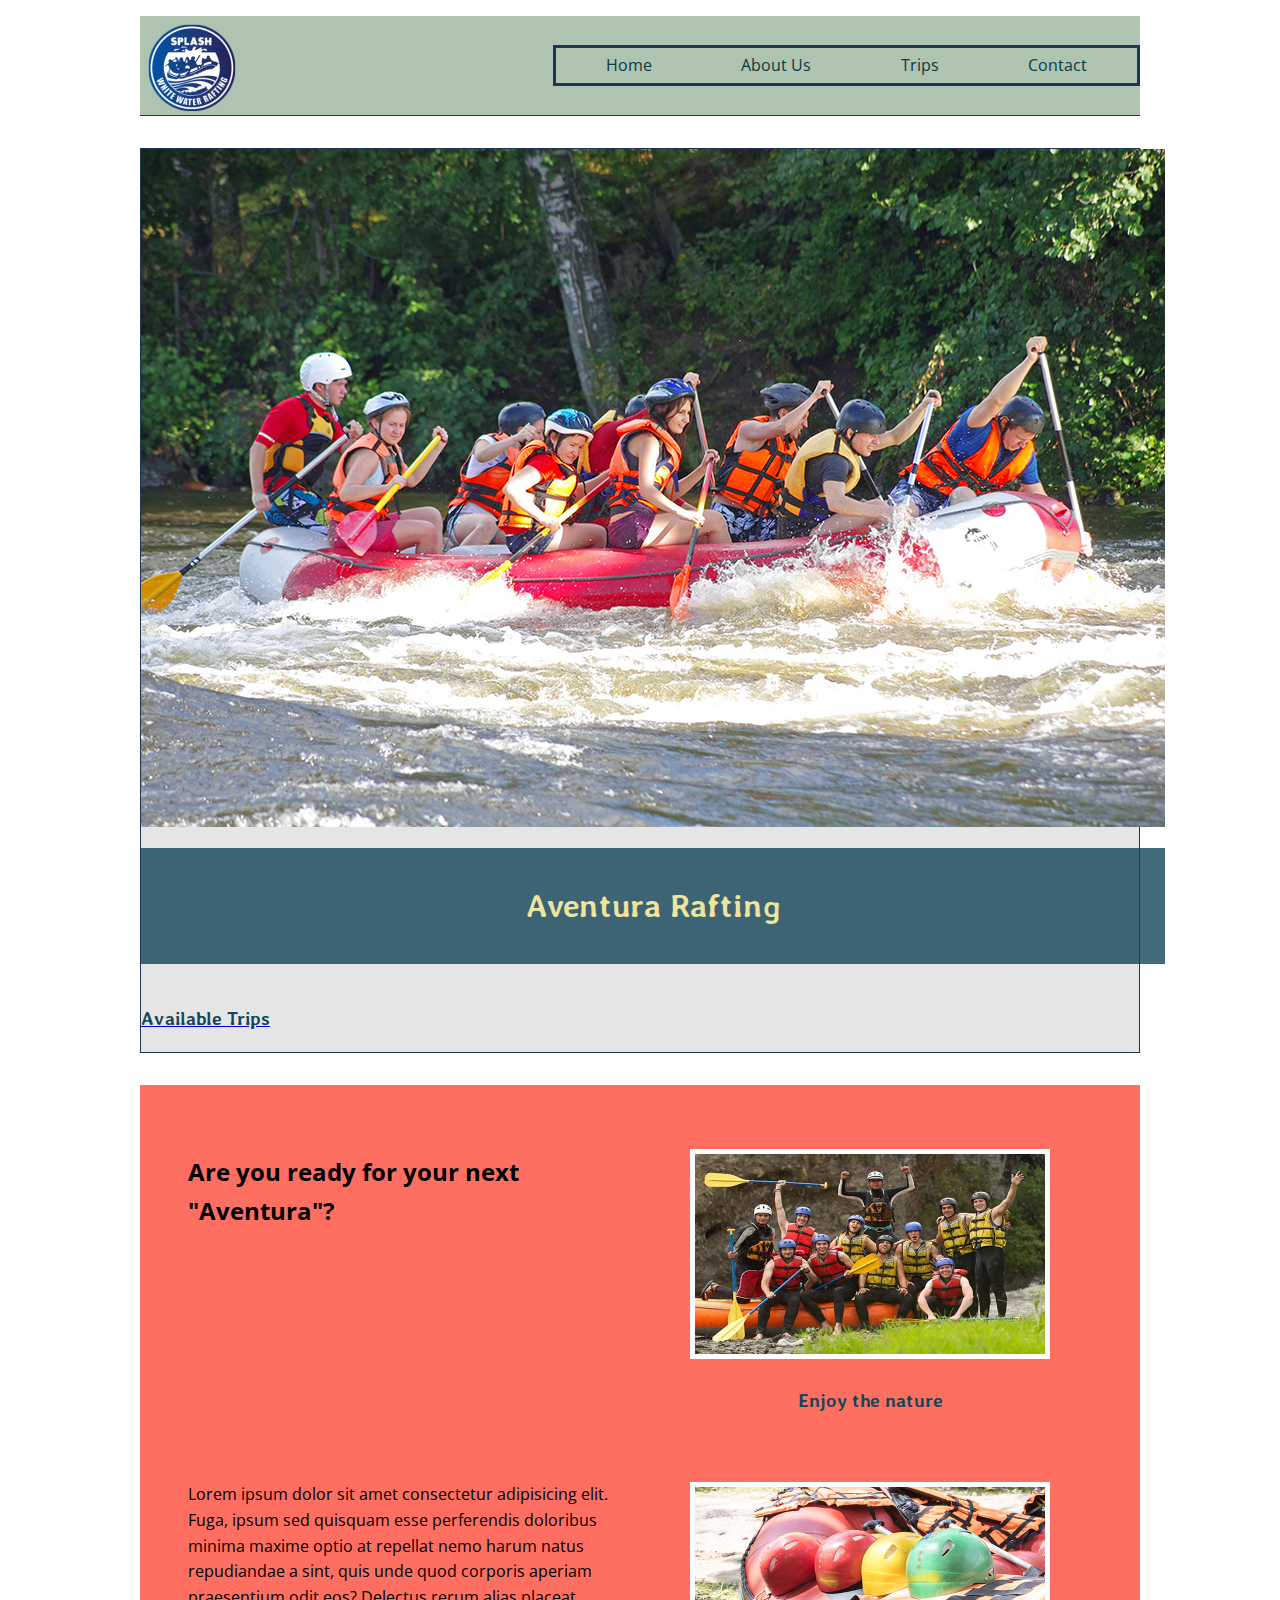
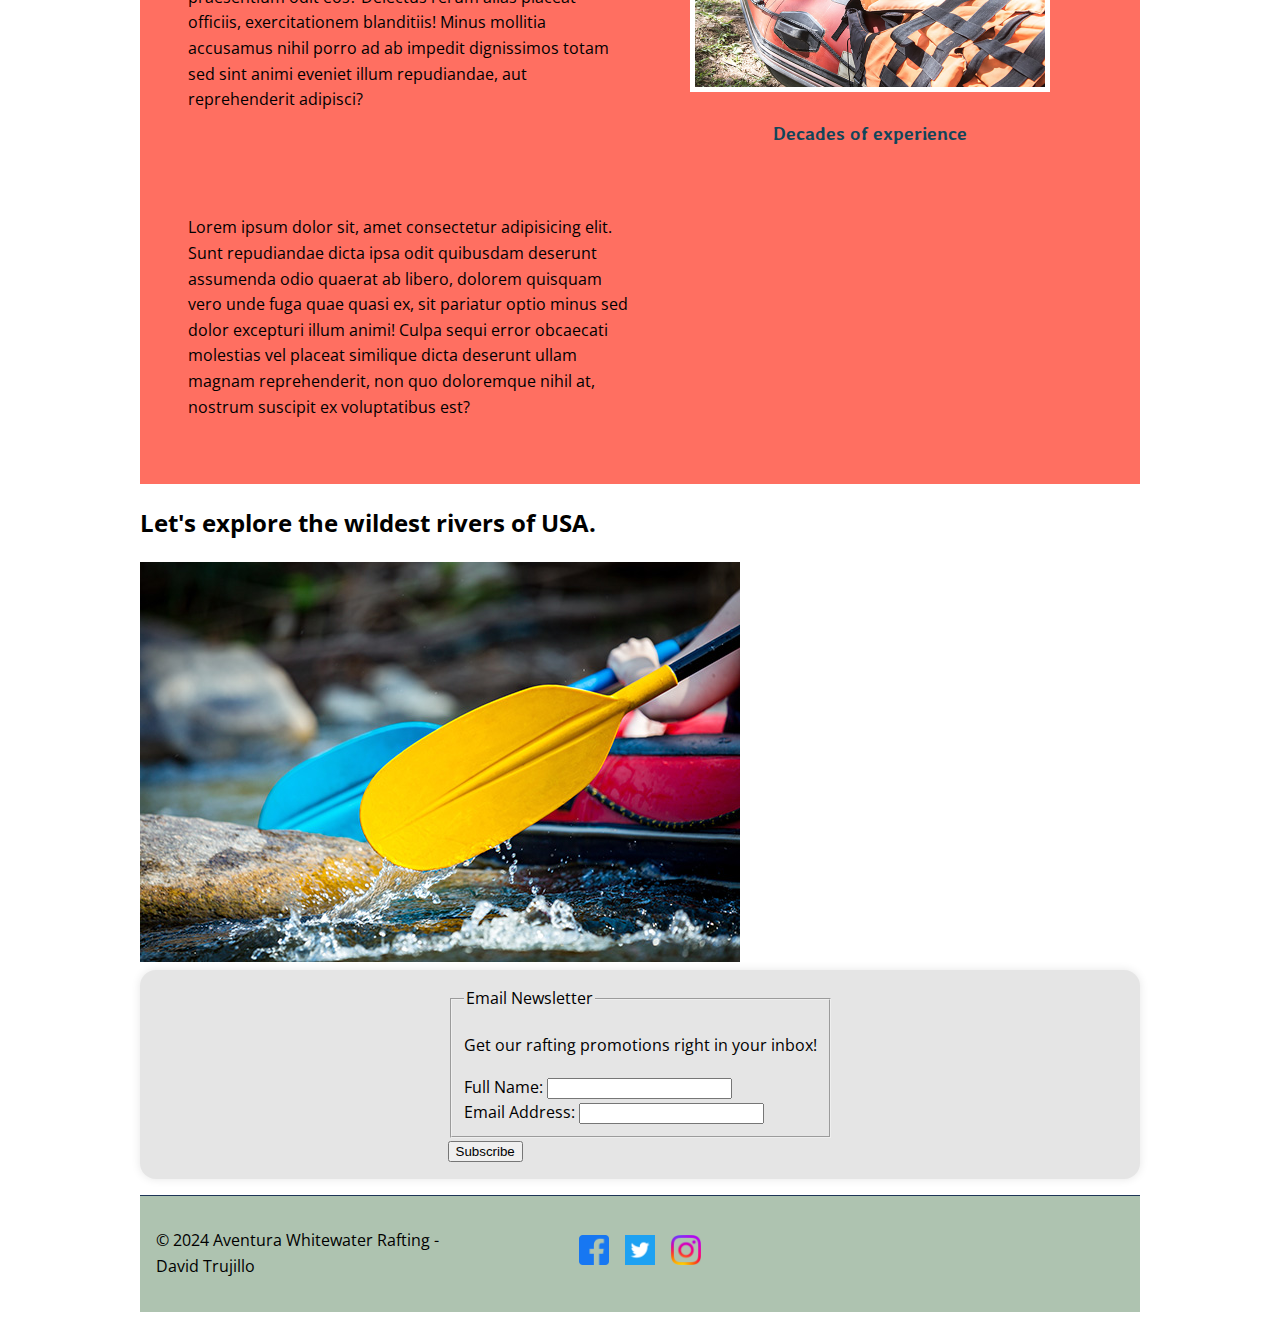
==== wwr/index.html @ 7150d5e0 "Final" ====
<!DOCTYPE html>
<html lang="en-US">
<head>
    <meta charset="UTF-8">
    <meta name="viewport" content="width=device-width, initial-scale=1.0">
    <title>Home - Aventura </title>
    <meta name="description" content="Aventura Rafting Homepage">
    <meta name="author" content="David Trujillo"> 
    <link rel="stylesheet" href="styles/rafting.css">
    <link rel="preconnect" href="https://fonts.googleapis.com">
    <link rel="preconnect" href="https://fonts.gstatic.com" crossorigin>
    <link href="https://fonts.googleapis.com/css2?family=Averia+Libre:ital,wght@0,300;0,400;0,700;1,300;1,400;1,700&family=Open+Sans:ital,wght@0,300..800;1,300..800&display=swap" rel="stylesheet">
</head>

<body>
    <header>
        <img src="images/logo.png" alt="Company Rafting Logo">
        <nav>
            <a href="index.html">Home</a>
            <a href="about.html">About Us</a>
            <a href="trips.html">Trips</a>
            <a href="contact.html">Contact</a>
        </nav>
    </header>
    <main>
        <div class="hero">
            <img src="images/home.jpg" alt="Home page image">
            <h1>Aventura Rafting</h1>
            <div class="findtrip">
                <a href="trips.html"><h3>Available Trips</h3></a>
            </div>
        </div>

        <section>            
            <div class="attract">
                <div class="col-2">
                    <h2>Are you ready for your next "Aventura"?</h2>
                </div>
                <figure>
                    <img src="images/happiness.jpg" alt="variable_adventures">
                    <figcaption><h3>Enjoy the nature</h3></figcaption>
                </figure>
                <p>Lorem ipsum dolor sit amet consectetur adipisicing elit. Fuga, ipsum sed quisquam esse perferendis doloribus minima maxime optio at repellat nemo harum natus repudiandae a sint, quis unde quod corporis aperiam praesentium odit eos? Delectus rerum alias placeat officiis, exercitationem blanditiis! Minus mollitia accusamus nihil porro ad ab impedit dignissimos totam sed sint animi eveniet illum repudiandae, aut reprehenderit adipisci?</p>
                <figure>
                    <img src="images/equipment.jpg" alt="offerings">
                    <figcaption><h3>Decades of experience</h3></figcaption>
                </figure>
                <p>Lorem ipsum dolor sit, amet consectetur adipisicing elit. Sunt repudiandae dicta ipsa odit quibusdam deserunt assumenda odio quaerat ab libero, dolorem quisquam vero unde fuga quae quasi ex, sit pariatur optio minus sed dolor excepturi illum animi! Culpa sequi error obcaecati molestias vel placeat similique dicta deserunt ullam magnam reprehenderit, non quo doloremque nihil at, nostrum suscipit ex voluptatibus est?</p>
            </div>              
        </section>
        <section class="section3">
            <div class="riverview"><h2>Let's explore the wildest rivers of USA.</h2></div>   
            <img src="images/email.jpg" alt="riverview">
            <div class="subscribe">
                <form>
                    <fieldset>
                        <legend>Email Newsletter</legend>
                        <p>Get our rafting promotions right in your inbox!</p>
                        <div class="form-item column2">
                            <label for="fullname">Full Name:</label>
                            <input type="text" id="fullname" name="fullname">
                        </div>
                        <div class="form-item column2">
                            <label for="useremail">Email Address:</label>
                            <input type="email" id="useremail" name="useremail">
                        </div>              
                    </fieldset>
                    
                    <button type="submit">Subscribe</button>
                </form>
            </div>
            
        </section>
    </main>
    <footer>
        <p>© 2024 Aventura Whitewater Rafting - David Trujillo</p>
        <nav class="sociallinks">
            <a href="https://facebook.com"><img src="images/facebook.webp" alt="Facebook"></a>
            <a href="https://twitter.com"><img src="images/twitter.webp" alt="Twitter"></a>
            <a href="https://instagram.com"><img src="images/instagram.webp" alt="Instagram"></a>
        </nav>
    </footer>
</body>
</html>
---- wwr/styles/rafting.css ----
/* Root Variables */
:root {
    --primary-color: #1D3557;
    --secondary-color: #457B9D;
    --accent1-color: #E5E5E5;
    --accent2-color: #FF6F61;
    color-scheme: light;
}

/* General Reset and Styling */
body {
    max-width: 1000px;
    margin: 0 auto;
    font-family: "Open Sans", serif;
    color: black;
    line-height: 1.6;
}

h1 {
    color: khaki;
    font-family: "Averia Libre", serif;
    font-weight: 700;
    background-color: #124559;
    text-align: center;
    padding: 2rem 0;
    opacity: 0.8;
}

h3 {
    color: #124559;
    font-family: "Averia Libre", serif;
}

p {
    font-weight: 400;
    margin-bottom: 1rem;
}

header {
    margin: 1rem auto;
    display: grid;
    grid-template-columns: 120px 1fr 2fr;
    align-items: center;
    border-bottom: 1px solid var(--primary-color);
    max-width: 1000px;
    background-color: #AEC3B0;
}

header nav {
    display: flex;
    grid-column: 3/4;
    justify-content: space-around;
    padding: 5px;
    border: 3px solid var(--primary-color);
}

header nav a {
    color: #093A3E;
    text-decoration: none;
}

/* Navigation */
.navigation {
    display: flex;
    list-style: none;
    margin: 0;
    padding: 0;
    justify-content: space-around;
}

.navigation li {
    flex: 1;
    text-align: center;
}

.navigation a {
    display: block;
    padding: 10px;
    background-color: #EFF6E0;
    color: #124559;
    border: 1px solid black;
    text-decoration: none;
    font-family: "Averia Libre", serif;
}

.navigation a:hover {
    color: tomato;
    background-color: #FF6F61;
    text-decoration: underline;
}

/* Hero Section */
.hero {
    display: grid;
    grid-template-areas: 
        "hero-image"
        "hero-content";
    margin: 2rem auto;
    background-color: var(--accent1-color);
    border: 1px solid var(--primary-color);
    position: relative;
}

.hero h2 {
    text-align: center;
    color: #124559;
    font-family: "Averia Libre", serif;
    margin: 1rem 0;
}

.hero .hero-image {
    grid-area: hero-image;
    margin: 1rem 0;
}

.hero .hero-image img {
    width: 100%;
    height: auto;
    border: 5px solid var(--primary-color);
}

.hero .content {
    grid-area: hero-content;
    padding: 2rem;
    background-color: var(--accent2-color);
    border: 2px solid var(--primary-color);
}

/* Footer */
footer {
    margin: 1rem auto;
    display: grid;
    grid-template-columns: repeat(3, 1fr);
    align-items: center;
    border-top: 1px solid var(--primary-color);
    background-color: #AEC3B0;
    padding: 1rem;
}

footer nav {
    display: flex;
    justify-content: center;
}

footer nav img {
    width: 30px;
    margin: 0 0.5rem;
}

/* General Layouts */
.attract {
    display: grid;
    grid-template-columns: 1fr 1fr;
    gap: 1rem;
    padding: 3rem;
    background-color: var(--accent2-color);
    justify-items: center;
}

.attract img {
    width: 350px;
    height: 200px;
    border: 5px solid white;
}

.attract figcaption {
    text-align: center;
}

/* Section Styling */
.section {
    margin: 1rem auto;
    padding: 2rem;
    background-color: #EFF6E0;
    border: 1px solid black;
}

.section img {
    max-width: 100%;
    height: auto;
}

/* Form Styling */
.subscribe {
    display: grid;
    gap: 1rem;
    padding: 1rem;
    background-color: var(--accent1-color);
    border-radius: 1em;
    box-shadow: 0 0 10px rgba(0, 0, 0, 0.1);
}

.subscribe form {
    max-width: 400px;
    margin: 0 auto;
}

/* Table Styling */
.trips table, .price table {
    width: 100%;
    border-collapse: collapse;
    margin: 1rem 0;
    text-align: center;
    font-size: 0.9rem;
    background-color: #f8f8f8;
}

.trips th, .price th, .trips td, .price td {
    border: 1px solid #ccc;
    padding: 0.5rem;
}

.trips thead, .price thead {
    background-color: rgb(228, 240, 245);
}
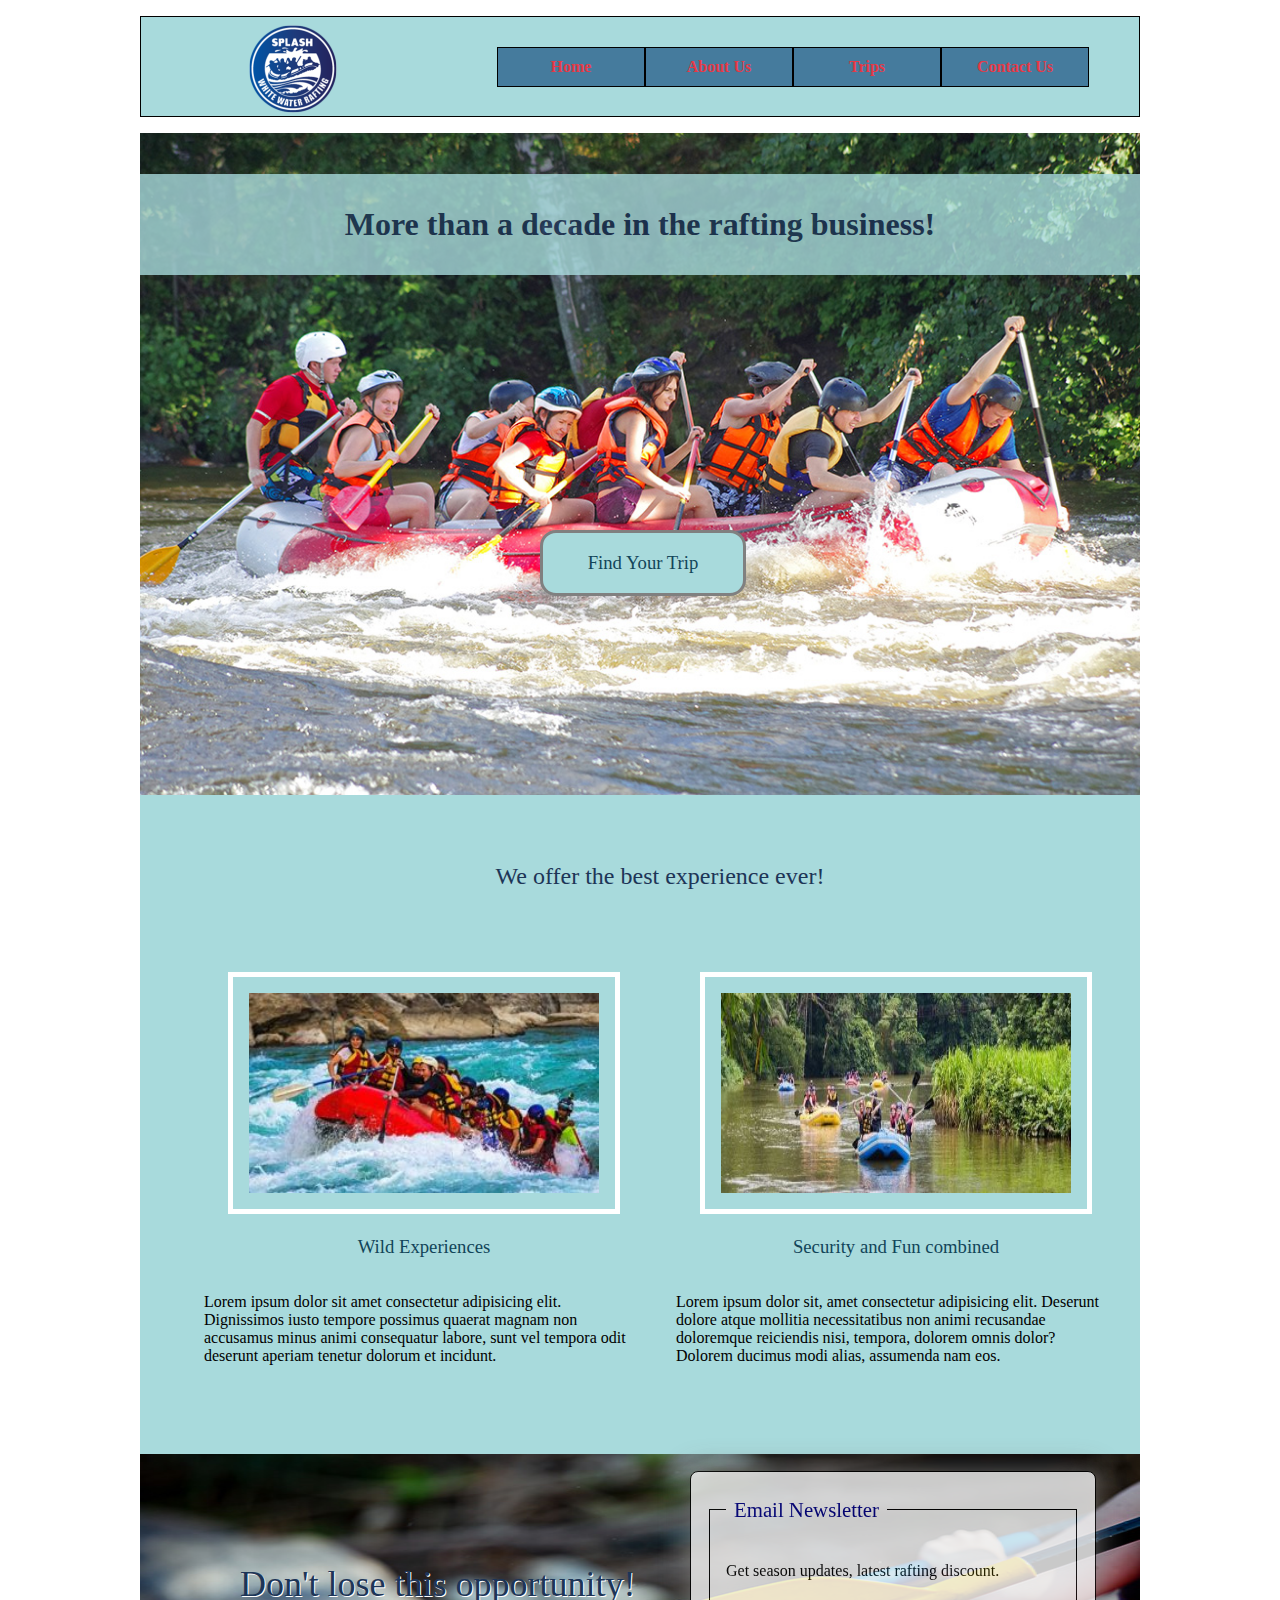
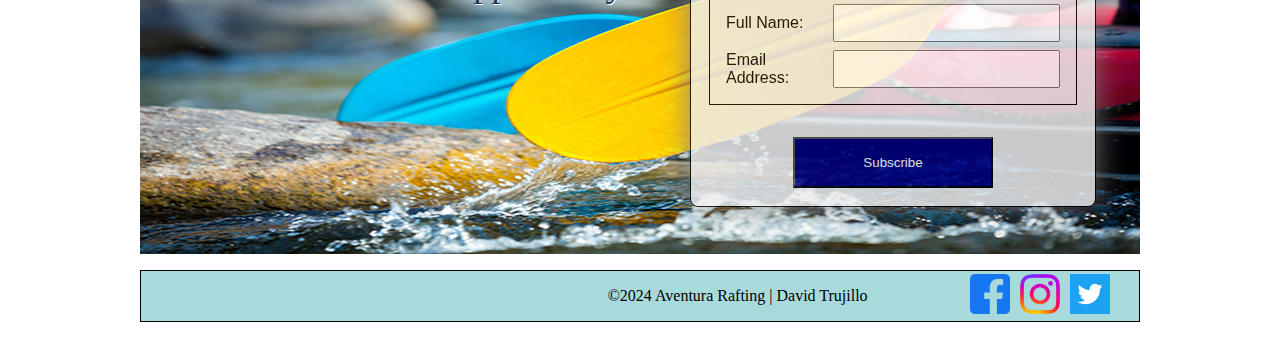
==== commit 0d741953: "Final 2" ====
--- a/wwr/index.html
+++ b/wwr/index.html
@@ -4,59 +4,60 @@
 <head>
     <meta charset="UTF-8">
     <meta name="viewport" content="width=device-width, initial-scale=1.0">
-    <title>Home - Aventura </title>
+    <title>Home - Aventura Rafting Company</title>
     <meta name="description" content="Aventura Rafting Homepage">
     <meta name="author" content="David Trujillo"> 
     <link rel="stylesheet" href="styles/rafting.css">
     <link rel="preconnect" href="https://fonts.googleapis.com">
     <link rel="preconnect" href="https://fonts.gstatic.com" crossorigin>
-    <link href="https://fonts.googleapis.com/css2?family=Averia+Libre:ital,wght@0,300;0,400;0,700;1,300;1,400;1,700&family=Open+Sans:ital,wght@0,300..800;1,300..800&display=swap" rel="stylesheet">
+    <link href="https://fonts.googleapis.com/css2?family=Montserrat:wght@100..900&family=Roboto:wght@100..900&display=swap" rel="stylesheet">
 </head>
-
 <body>
     <header>
-        <img src="images/logo.png" alt="Company Rafting Logo">
+        <img src="images/logo.png" alt="logo">
         <nav>
-            <a href="index.html">Home</a>
-            <a href="about.html">About Us</a>
-            <a href="trips.html">Trips</a>
-            <a href="contact.html">Contact</a>
+            <ul class="navigation">
+                <li><a href="index.html">Home</a></li>
+                <li><a href="about.html">About Us</a></li>
+                <li><a href="trips.html">Trips</a></li>
+                <li><a href="contact.html">Contact Us</a></li>           
+            </ul>           
         </nav>
     </header>
     <main>
         <div class="hero">
-            <img src="images/home.jpg" alt="Home page image">
-            <h1>Aventura Rafting</h1>
+            <img src="images/home.jpg" alt="heroimage">
+            <h1>More than a decade in the rafting business!</h1>
             <div class="findtrip">
-                <a href="trips.html"><h3>Available Trips</h3></a>
+                <a href="trips.html"><h3>Find Your Trip</h3></a>
             </div>
         </div>
 
         <section>            
             <div class="attract">
                 <div class="col-2">
-                    <h2>Are you ready for your next "Aventura"?</h2>
+                    <h2>We offer the best experience ever!</h2>
                 </div>
                 <figure>
-                    <img src="images/happiness.jpg" alt="variable_adventures">
-                    <figcaption><h3>Enjoy the nature</h3></figcaption>
+                    <img src="images/4.jpg" alt="variable_adventures">
+                    <figcaption><h3>Wild Experiences</h3></figcaption>
                 </figure>
-                <p>Lorem ipsum dolor sit amet consectetur adipisicing elit. Fuga, ipsum sed quisquam esse perferendis doloribus minima maxime optio at repellat nemo harum natus repudiandae a sint, quis unde quod corporis aperiam praesentium odit eos? Delectus rerum alias placeat officiis, exercitationem blanditiis! Minus mollitia accusamus nihil porro ad ab impedit dignissimos totam sed sint animi eveniet illum repudiandae, aut reprehenderit adipisci?</p>
+                <p>Lorem ipsum dolor sit amet consectetur adipisicing elit. Dignissimos iusto tempore possimus quaerat magnam non accusamus minus animi consequatur labore, sunt vel tempora odit deserunt aperiam tenetur dolorum et incidunt. </p>
                 <figure>
-                    <img src="images/equipment.jpg" alt="offerings">
-                    <figcaption><h3>Decades of experience</h3></figcaption>
+                    <img src="images/5.jpg" alt="offerings">
+                    <figcaption><h3>Security and Fun combined</h3></figcaption>
                 </figure>
-                <p>Lorem ipsum dolor sit, amet consectetur adipisicing elit. Sunt repudiandae dicta ipsa odit quibusdam deserunt assumenda odio quaerat ab libero, dolorem quisquam vero unde fuga quae quasi ex, sit pariatur optio minus sed dolor excepturi illum animi! Culpa sequi error obcaecati molestias vel placeat similique dicta deserunt ullam magnam reprehenderit, non quo doloremque nihil at, nostrum suscipit ex voluptatibus est?</p>
+                <p>Lorem ipsum dolor sit, amet consectetur adipisicing elit. Deserunt dolore atque mollitia necessitatibus non animi recusandae doloremque reiciendis nisi, tempora, dolorem omnis dolor? Dolorem ducimus modi alias, assumenda nam eos.</p>
             </div>              
         </section>
         <section class="section3">
-            <div class="riverview"><h2>Let's explore the wildest rivers of USA.</h2></div>   
+            <div class="riverview"><h2>Don't lose this opportunity!</h2></div>   
             <img src="images/email.jpg" alt="riverview">
             <div class="subscribe">
                 <form>
                     <fieldset>
                         <legend>Email Newsletter</legend>
-                        <p>Get our rafting promotions right in your inbox!</p>
+                        <p>Get season updates, latest rafting discount.</p>
                         <div class="form-item column2">
                             <label for="fullname">Full Name:</label>
                             <input type="text" id="fullname" name="fullname">
@@ -74,12 +75,18 @@
         </section>
     </main>
     <footer>
-        <p>© 2024 Aventura Whitewater Rafting - David Trujillo</p>
-        <nav class="sociallinks">
-            <a href="https://facebook.com"><img src="images/facebook.webp" alt="Facebook"></a>
-            <a href="https://twitter.com"><img src="images/twitter.webp" alt="Twitter"></a>
-            <a href="https://instagram.com"><img src="images/instagram.webp" alt="Instagram"></a>
-        </nav>
+        <div class="icons">
+            <p>©2024 Aventura Rafting | David Trujillo</p>
+            <div>
+                 <a href="http://facebook.com"><img src="images/facebook.webp" alt="Facebook"></a>
+            </div>
+             <div>
+                <a href="http://instagram.com"><img src="images/instagram.webp" alt="Instagram"></a>
+            </div>
+            <div>
+                <a href="https://twitter.com"><img src="images/twitter.webp" alt="Twitter"></a>
+            </div>
+        </div>     
     </footer>
 </body>
 </html>--- a/wwr/styles/rafting.css
+++ b/wwr/styles/rafting.css
@@ -1,215 +1,466 @@
-/* Root Variables */
-:root {
-    --primary-color: #1D3557;
-    --secondary-color: #457B9D;
-    --accent1-color: #E5E5E5;
-    --accent2-color: #FF6F61;
+:root{
     color-scheme: light;
 }
 
-/* General Reset and Styling */
-body {
+body { 
     max-width: 1000px;
     margin: 0 auto;
-    font-family: "Open Sans", serif;
-    color: black;
-    line-height: 1.6;
-}
-
-h1 {
-    color: khaki;
+}
+
+header{
+    margin: 1rem auto;
+    display: grid;
+    grid-template-columns: 1fr 2fr 50px;
+    align-items: center;
+    border:1px solid black;
+    background-color: #A8DADC;
+}
+
+header img{
+    margin-left:100px;
+    max-width: 150px;
+    height:auto;
+}
+
+.navigation{
+    display: flex;
+    list-style: none;
+    text-align: center;
+}
+
+.navigation li{
+    flex: 1 1 100%;
+}
+
+.navigation a{
+    display: block;
+    padding: 10px;
+    color: #E63946;
     font-family: "Averia Libre", serif;
     font-weight: 700;
-    background-color: #124559;
-    text-align: center;
-    padding: 2rem 0;
+    font-style: normal;
+    border: 1px solid black;
+    background-color: #457B9D;
+    text-decoration: none;
+}
+
+.navigation a:hover{
+    color: tomato;
+    font-weight: 700;
+    text-decoration: underline;
+}
+
+h1 {
+    color: #1D3557;
+    font-family: "Averia Libre", serif;
+    font-weight: 700;
+    font-style: normal;
+
+    position: absolute;
+    width: 100%;
+    top: 20px;
+    background-color: #A8DADC;
+    text-align: center;
+    padding-top: 2rem;
+    padding-bottom: 2rem;
     opacity: 0.8;
+}
+
+h2 {
+    color: #1D3557;
+    font-family: "Averia Libre", serif;
+    font-weight: 400;
+    font-style: normal;
 }
 
 h3 {
     color: #124559;
     font-family: "Averia Libre", serif;
-}
-
-p {
     font-weight: 400;
-    margin-bottom: 1rem;
-}
-
-header {
+    font-style: normal;
+}
+
+p{  
+    color:black;
+    font-family: "Open Sans", serif;
+    font-weight: 400;
+    font-style: normal;
+    font-variation-settings:
+      "wdth" 100;
+}
+
+.hero {
+    position: relative;
+}
+.hero img{
+    display: block;
+    width: 100%;
+    height: auto;
+}
+
+.client {
+    position: absolute;
+    top: 50%;
+    left: 7%;
+    width: 80%;
+    height:auto;
+    background-color: #AEC3B0;
+    text-align: left;
+    padding-top: 1rem;
+    padding-bottom: 1rem;
+    padding-left: 2rem;
+    padding-right: 2rem;
+    opacity: 0.85;
+    font-size: larger;
+}
+
+.client img {
+    max-width: 200px;
+    height: auto;
+    padding: 2px;
+    box-shadow: 0 0 30px gray;
+    float: right;
+}
+
+.history{
+    margin: 1rem 0 1rem 0;
+    border: 1px solid black;
+    padding: 3rem;
+    display:grid;
+    justify-items: center;
+    grid-template-columns: 2fr 1fr 2fr;
+    grid-template-rows: 1fr 3fr;
+}
+
+.history p{
+    margin-left:1rem;
+    text-align: left;
+}
+.columns3{
+    grid-column: 1/4;
+}
+.history img{
+    padding: 1rem;
+    border:1px solid gray;
+    width: 200px;
+    height:auto;
+}
+
+.section2{
+    margin: 1rem 0 1rem 0;
+    border: 1px solid black;
+    text-align: center;
+}
+
+.adventure{
+    display:flex;
+}
+
+.adventure img{
+    width: 100px;
+    height: 80px;
+    border: 1px solid black; 
+    flex: 1 1 auto;
+    flex-wrap: wrap;
+
+}
+
+footer{
+    margin: 1rem 0 1rem 0;
+    border: 1px solid black;
+    background-color: #A8DADC;
+}
+footer img{
+    max-width:40px;
+    height: auto;
+    margin-left:5px;
+    margin-right:5px;
+    text-decoration: none;
+}
+.icons{
+    margin-right: 1.5rem;
+    display:flex;
+    justify-content: right;
+    align-items: center;
+}
+.icons p{
+    margin-right:10%;
+}
+
+/*contact info CSS*/
+.info{
+    position: relative;
+    padding-top:8rem;
+    display: flex;
+    background-color: #EFF6E0;
+    border:1px solid black;
+    justify-content:center;
+}
+
+.map iframe{
+    width:300px;
+    height:auto;
+    padding:1rem;
+    border:1px solid gray;
+    margin: 1.5em 1.5em;
+    background-color: #eee;
+    border-radius: 0.5em;
+}
+/*employees part CSS*/
+.employees{
+    display:flex;
+    justify-content: center;
+    background-color: #EFF6E0;
+    margin: 1rem 10%;
+    border: 1px gray;
+    border-radius: 0.5em;
+}
+.employees img{
+    width:150px;
+    height:100px;
+}
+
+/* form CSS*/
+.requirement{    
+    margin: 1rem 0 1rem 0;
+    border: 1px solid black;
+    background-color: #124559;
+}
+
+form{
+    width:500px;
     margin: 1rem auto;
+    padding: 1rem;
+    border: 1px solid black;
+    border-radius: 0.5em;
+    background-color: #eee;
     display: grid;
-    grid-template-columns: 120px 1fr 2fr;
+}
+
+.form-item{
+    display:grid;
     align-items: center;
-    border-bottom: 1px solid var(--primary-color);
-    max-width: 1000px;
-    background-color: #AEC3B0;
-}
-
-header nav {
-    display: flex;
-    grid-column: 3/4;
-    justify-content: space-around;
-    padding: 5px;
-    border: 3px solid var(--primary-color);
-}
-
-header nav a {
-    color: #093A3E;
+}
+
+.column2{
+    grid-template-columns: 1fr 2fr;
+}
+
+legend{
+    padding:0.5rem;
+    color: navy;
+    font-size: 1.3em;
+}
+
+fieldset{
+    display:grid;
+    grid-gap:0.5em;
+    margin: 1rem;
+    padding: 1rem;
+    border: 1px solid black;
+}
+
+label, input, button, select, textarea{
+    font-family: Arial, Helvetica, sans-serif;
+}
+
+label{
+    text-align: left;
+    padding-right: 0.5rem;
+}
+
+input, select, textarea{
+    padding: 0.5rem;
+    font-size: 1em;
+}
+
+input[type="checkbox"]{
+    width:20px;
+    height: 20px;
+    vertical-align: bottom;
+}
+
+button{
+    width:200px;
+    margin:1rem auto;
+    padding:1rem;
+    background-color: navy;
+    color: white;
+}
+button:hover{
+    background-color: darkgreen;
+}
+
+.contactlink{
+    margin-right: 1rem;
+}
+/* Homepage CSS */
+.findtrip{
+    display:block;
+    position: absolute;
+    top: 60%;
+    left:40%;
+    width: 200px;
+    background-color: #A8DADC;
+    border:3px solid gray;
+    border-radius: 1em;
+    text-align: center;
+}
+
+.findtrip a{
     text-decoration: none;
 }
 
-/* Navigation */
-.navigation {
-    display: flex;
-    list-style: none;
-    margin: 0;
-    padding: 0;
-    justify-content: space-around;
-}
-
-.navigation li {
-    flex: 1;
-    text-align: center;
-}
-
-.navigation a {
+.findtrip:hover{
+    background-color: rgb(205, 153, 50);
+    text-decoration: underline;
+}
+
+.attract{
+    margin:0;
+    padding: 3rem;
+    display:grid;
+    justify-items: center;
+    grid-auto-flow: column;
+    grid-template-columns: 1fr 1fr;
+    grid-template-rows: 1fr 3fr 1fr;
+    background-color: #A8DADC;
+}
+
+.attract figcaption{
+    text-align: center;
+}
+
+.col-2{
+    grid-column: 1/3;
+}
+
+.attract p{
+    margin: 0 1rem;
+    text-align: left;
+}
+.attract img{
+    padding: 1rem;
+    border:5px solid white;
+    width: 350px;
+    height: 200px;
+}
+
+.section3{
+    position: relative;
+}
+
+.riverview{
+    position: absolute;
+    top:20%;
+    left: 10%;
+    width: 40%;
+    font-size:x-large;
+    text-shadow: 1px 1px white;
+}
+.subscribe{
+    position: absolute;
+    top:1px;
+    left: 55%;
+    width: 40%;
+    height:auto;
+    border-radius: 1em;
+    opacity: 0.85;
+}
+
+.subscribe form{
+    max-width: 400px;
+    height: auto;
+    padding: 2px;
+    box-shadow: 0 0 30px gray;
+    float: left;
+}
+.section3 img{
+    display:block;
+    width:100%;
+    height:400px;
+}
+
+/*Trips table CSS */
+.trips{
+    margin-top: 2rem;
+}
+.trips table {
+    border-collapse: collapse;
+    border: 2px solid black;
+    font-family: sans-serif;
+    font-size: 0.8rem;
+    letter-spacing: 1px;
+}
+.trips img{
+    width: 200px;
+    height: 160px;
+}
+.trips thead{
+    background-color: rgb(228 240 245);
+  }
+
+.trips th{
+    border: 1px solid rgb(160 160 160);
+    padding: 8px 10px;
+    text-align: center;
+  }
+.trips td{
+    border: 1px solid rgb(160 160 160);
+    padding: 8px 10px;
+    text-align: left;
+  }
+
+.price{
+    display:flex;
+}
+
+.contact{
+    width:200px;
+    display: block;
+    padding:20px;
+    background-color: rgb(230, 233, 223);
+    border-radius: .5em;
+}
+.contact a{
     display: block;
     padding: 10px;
-    background-color: #EFF6E0;
-    color: #124559;
-    border: 1px solid black;
+    font-family: "Averia Libre", serif;
+    font-weight: 700;
+    font-style: normal;
+    border: 5px solid rgb(179, 179, 179);
+    border-radius: 1em;
+    background-color: rgb(228 240 245);
     text-decoration: none;
-    font-family: "Averia Libre", serif;
-}
-
-.navigation a:hover {
-    color: tomato;
-    background-color: #FF6F61;
+    text-align: center;
+}
+.contact a:hover{
+    background-color: rgb(225, 151, 138);
     text-decoration: underline;
 }
-
-/* Hero Section */
-.hero {
-    display: grid;
-    grid-template-areas: 
-        "hero-image"
-        "hero-content";
-    margin: 2rem auto;
-    background-color: var(--accent1-color);
-    border: 1px solid var(--primary-color);
-    position: relative;
-}
-
-.hero h2 {
-    text-align: center;
-    color: #124559;
-    font-family: "Averia Libre", serif;
-    margin: 1rem 0;
-}
-
-.hero .hero-image {
-    grid-area: hero-image;
-    margin: 1rem 0;
-}
-
-.hero .hero-image img {
-    width: 100%;
-    height: auto;
-    border: 5px solid var(--primary-color);
-}
-
-.hero .content {
-    grid-area: hero-content;
-    padding: 2rem;
-    background-color: var(--accent2-color);
-    border: 2px solid var(--primary-color);
-}
-
-/* Footer */
-footer {
-    margin: 1rem auto;
-    display: grid;
-    grid-template-columns: repeat(3, 1fr);
+.price table {
+    border-collapse: collapse;
+    border: 2px solid rgb(140 140 140);
+    font-family: sans-serif;
+    font-size: 0.8rem;
+    letter-spacing: 1px;
+    margin:1rem auto;
     align-items: center;
-    border-top: 1px solid var(--primary-color);
-    background-color: #AEC3B0;
-    padding: 1rem;
-}
-
-footer nav {
-    display: flex;
-    justify-content: center;
-}
-
-footer nav img {
-    width: 30px;
-    margin: 0 0.5rem;
-}
-
-/* General Layouts */
-.attract {
-    display: grid;
-    grid-template-columns: 1fr 1fr;
-    gap: 1rem;
-    padding: 3rem;
-    background-color: var(--accent2-color);
-    justify-items: center;
-}
-
-.attract img {
-    width: 350px;
-    height: 200px;
-    border: 5px solid white;
-}
-
-.attract figcaption {
-    text-align: center;
-}
-
-/* Section Styling */
-.section {
-    margin: 1rem auto;
-    padding: 2rem;
-    background-color: #EFF6E0;
-    border: 1px solid black;
-}
-
-.section img {
-    max-width: 100%;
-    height: auto;
-}
-
-/* Form Styling */
-.subscribe {
-    display: grid;
-    gap: 1rem;
-    padding: 1rem;
-    background-color: var(--accent1-color);
-    border-radius: 1em;
-    box-shadow: 0 0 10px rgba(0, 0, 0, 0.1);
-}
-
-.subscribe form {
-    max-width: 400px;
-    margin: 0 auto;
-}
-
-/* Table Styling */
-.trips table, .price table {
-    width: 100%;
-    border-collapse: collapse;
-    margin: 1rem 0;
-    text-align: center;
-    font-size: 0.9rem;
-    background-color: #f8f8f8;
-}
-
-.trips th, .price th, .trips td, .price td {
-    border: 1px solid #ccc;
-    padding: 0.5rem;
-}
-
-.trips thead, .price thead {
-    background-color: rgb(228, 240, 245);
-}
+  }
+  
+.price caption {
+    caption-side: bottom;
+    padding: 10px;
+    font-weight: bold;
+  }
+  
+.price thead{
+    background-color: rgb(228 240 245);
+  }
+  
+.price th,td{
+    border: 1px solid rgb(160 160 160);
+    padding: 8px 10px;
+    text-align: center;
+  }
+  